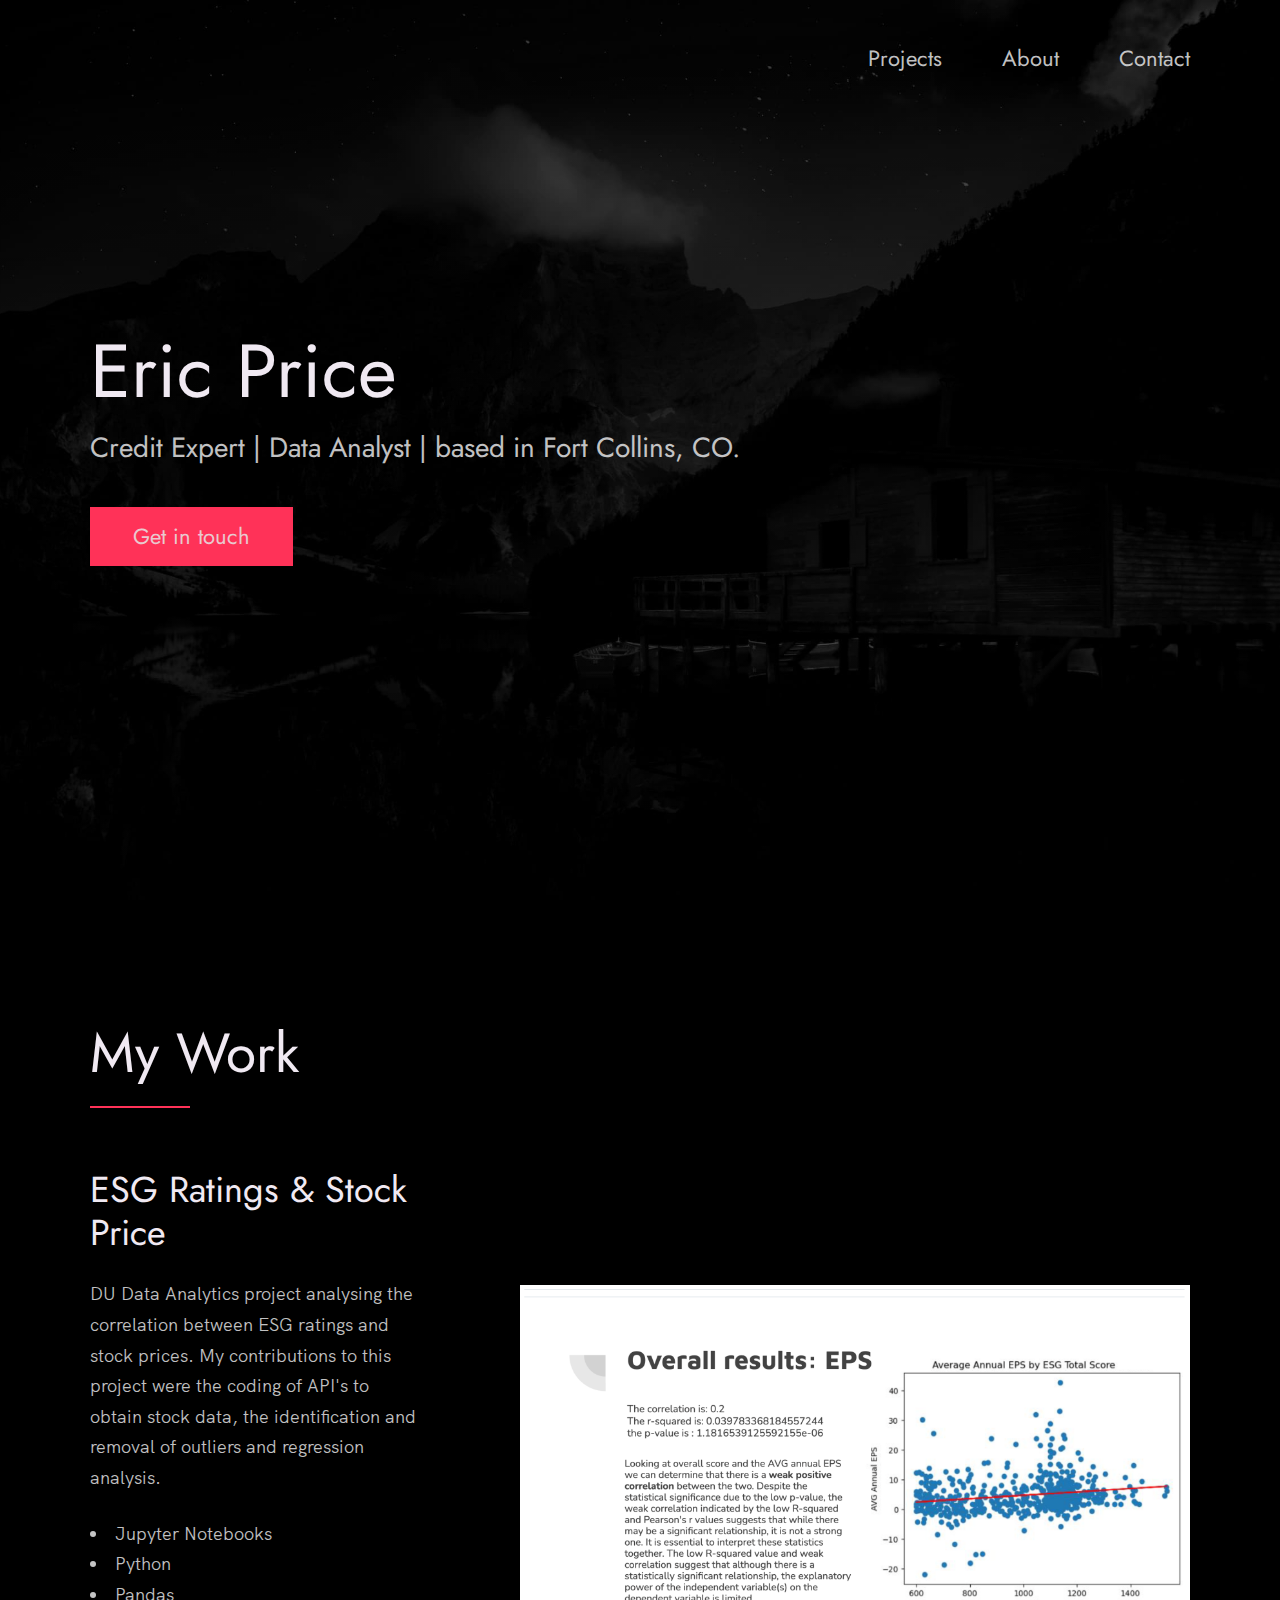
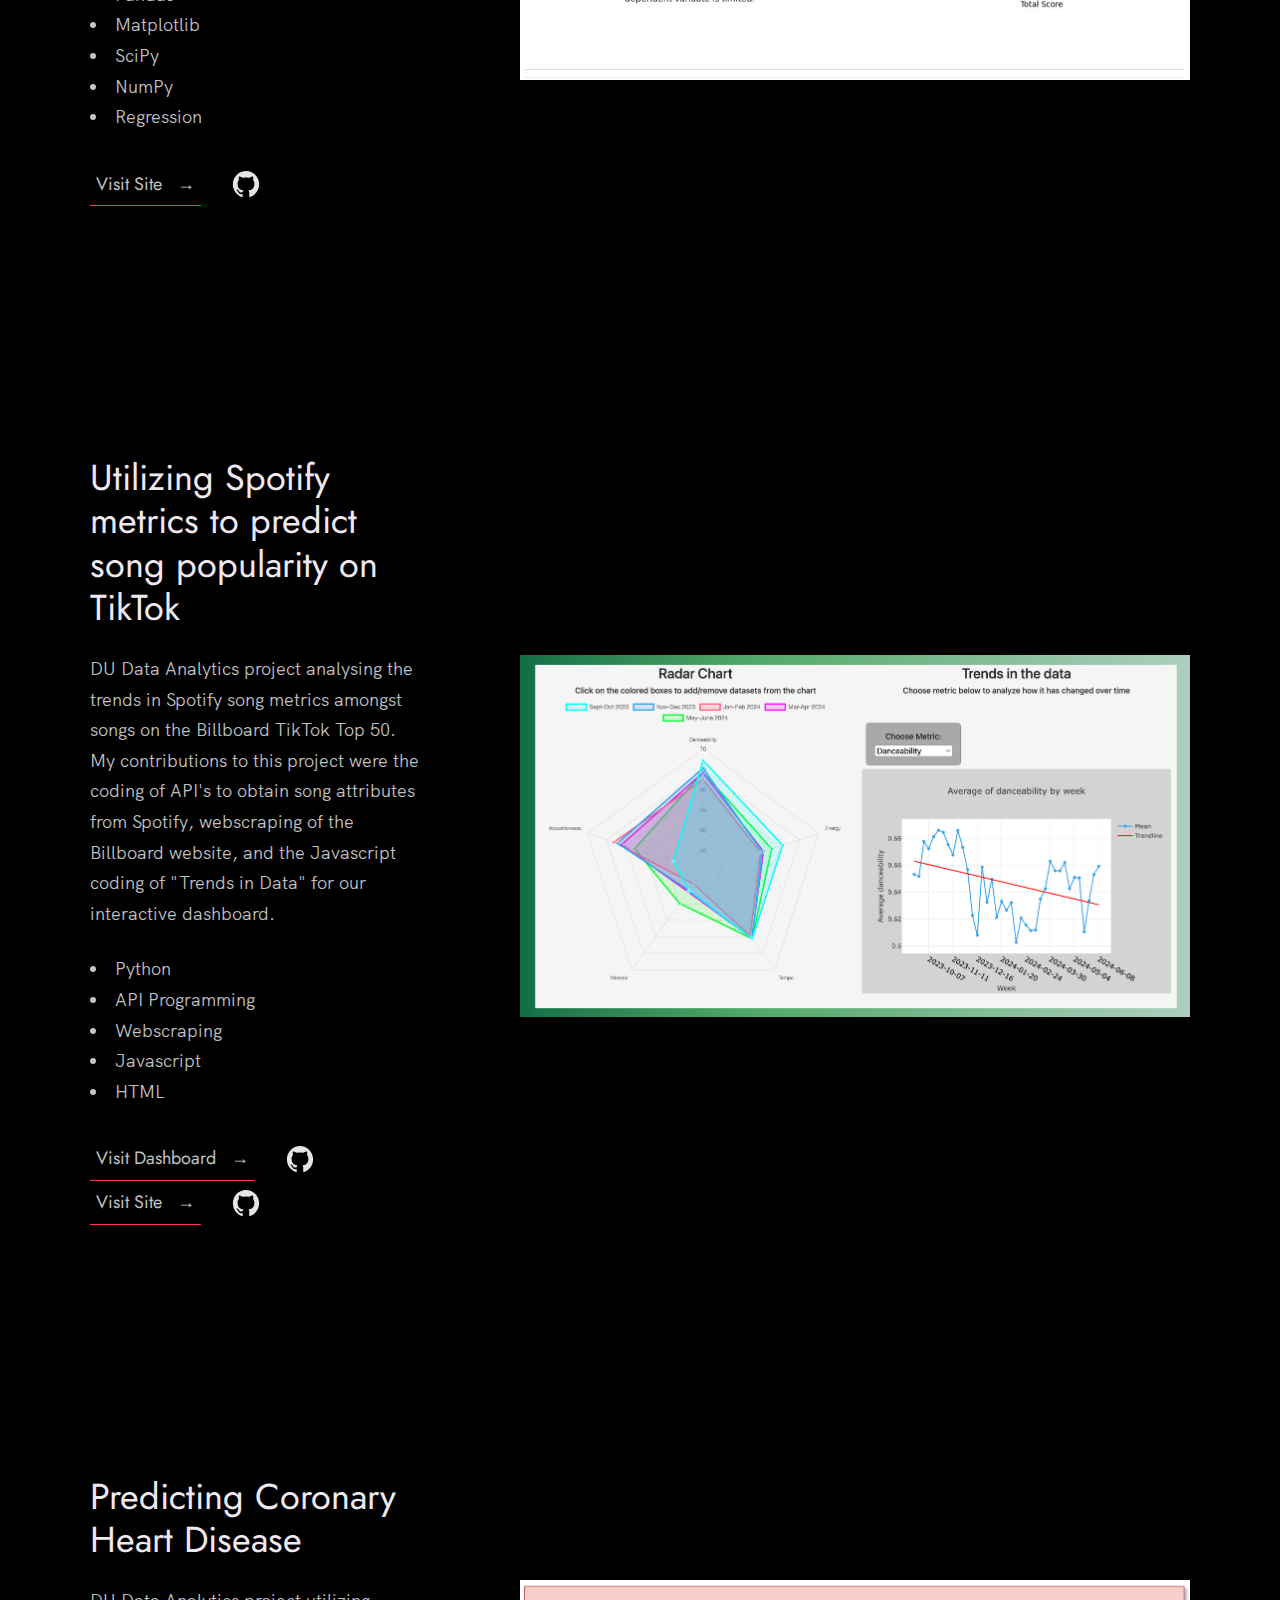
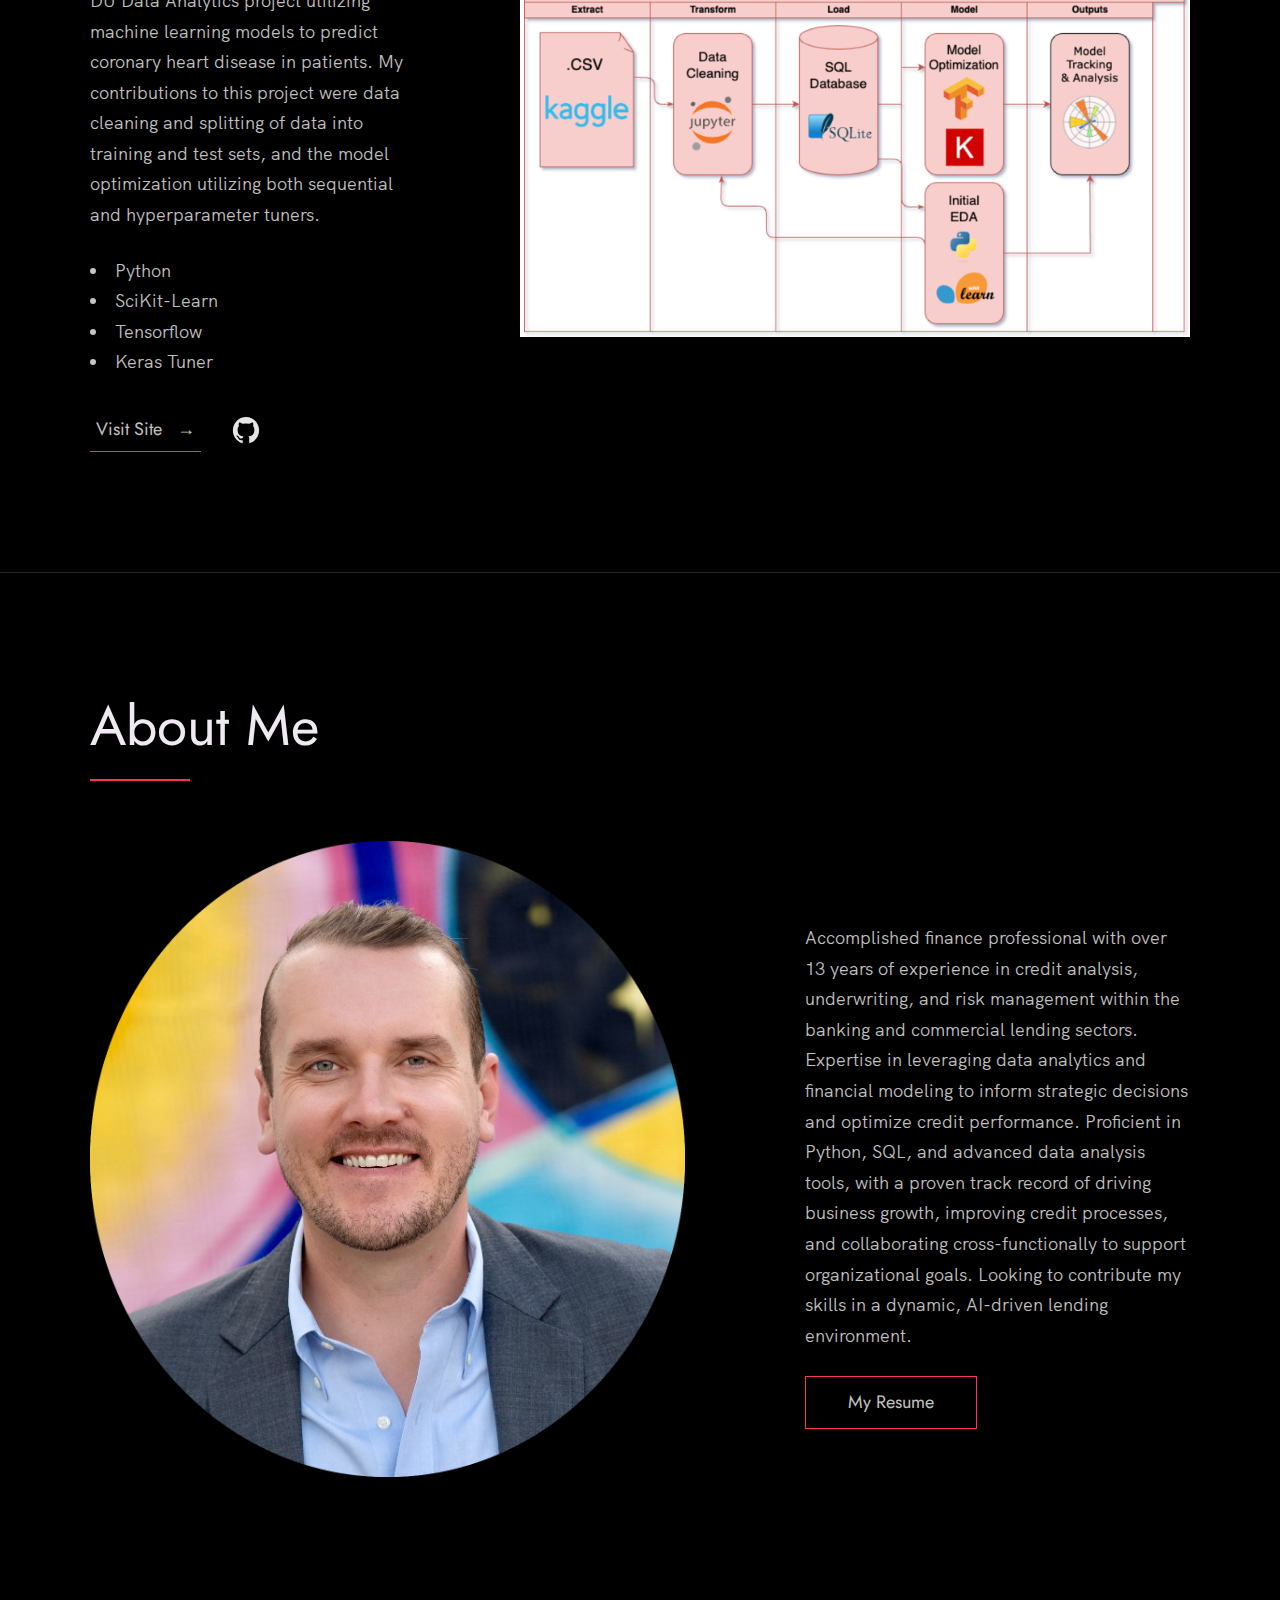
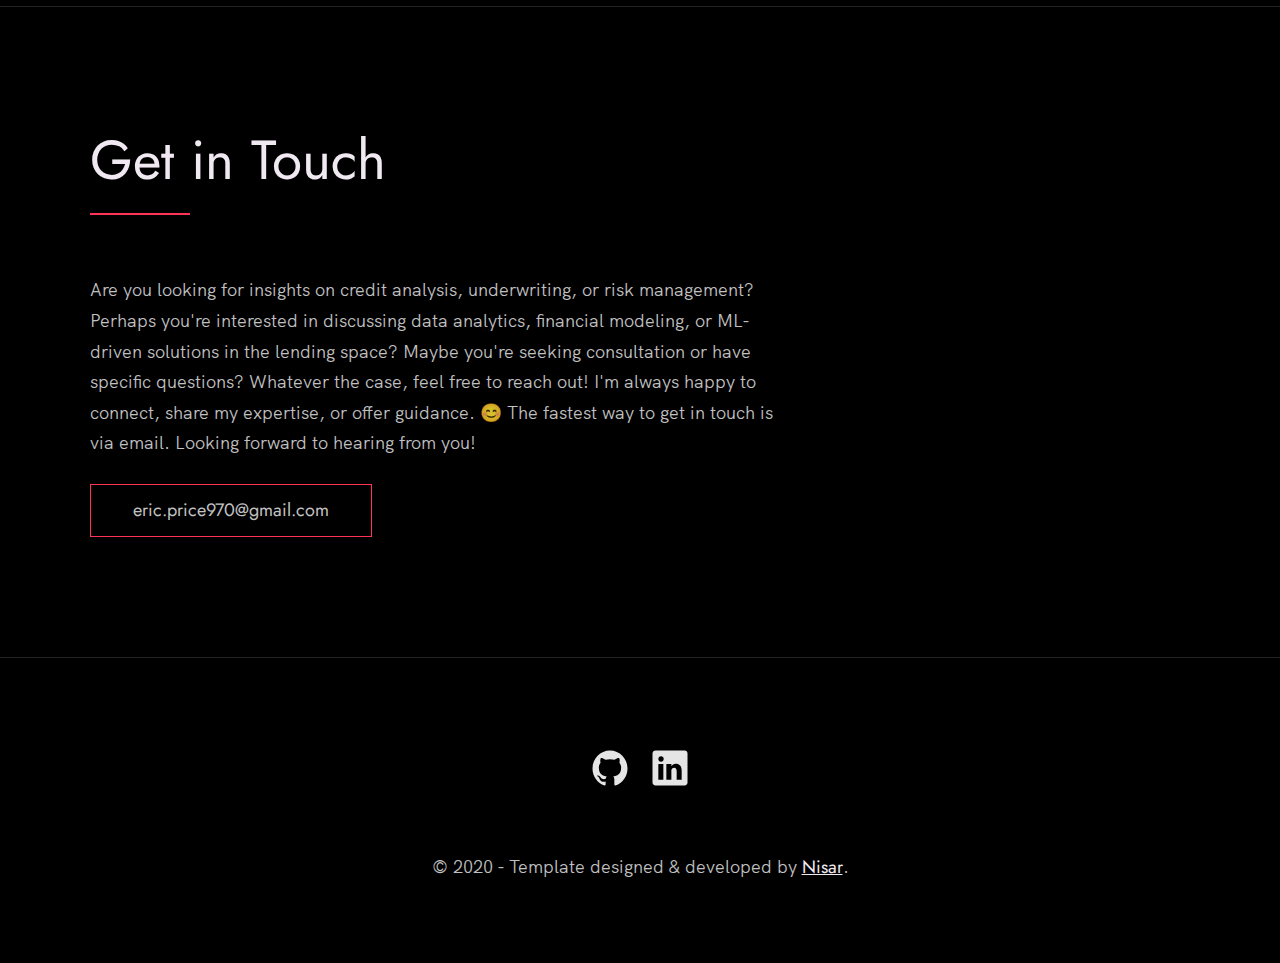
==== index.html @ 42fca0a2 "initial commit" ====
<!-- 
  Hello 😊.

  This template is designed and developed by Nisar Hassan Naqvi
  for anyone to use for free or customize the way they like.

  Github Repo: https://github.com/nisarhassan12/portfolio-template/
  My Website: https://nisar.dev

  For business & inquires, contact me => syednisarhassan12@gmail.com
-->

<!--
  Follow the instructions written in comments to create your stunning portfolio
-->

<!DOCTYPE html>
<html lang="en">

<head>
  <meta charset="UTF-8" />
  <meta name="viewport" content="width=device-width, initial-scale=1.0" />
  <link rel="shortcut icon" type="image/png" href="./images/favicon.png" />

  <!-- Put your site title here -->
  <title>
    Eric Price | Credit Expert | Data Analyst | based in Fort Collins, CO.
  </title>

  <meta name="description" content="Data Analyst and Credit professional with over 13 years experience banking and finance.">
  <!-- Add some coding keywords below, Ex: (React, CSS etc) -->
  <meta name="keywords" content="Eric Price, Python, Jupyter Notebooks, Pandas, SQL, R" />
  <link rel="stylesheet" href="index.css" />
</head>

<body>

  <!-- ***** Header ***** -->

  <header class="header" role="banner" id="top">
    <div class="row">
      <nav class="nav" role="navigation">
        <ul class="nav__items">
          <li class="nav__item"><a href="#work" class="nav__link">Projects</a></li>
          <li class="nav__item">
            <a href="#about" class="nav__link">About</a>
          </li>
          <li class="nav__item">
            <a href="#contact" class="nav__link">Contact</a>
          </li>
        </ul>
      </nav>
    </div>
    <div class="header__text-box row">
      <div class="header__text">
        <h1 class="heading-primary">
          <!-- Replace the following name with your name -->
          <span>Eric Price</span>
        </h1>
        <!-- Put a small paragraph about yourself -->
        <p>Credit Expert | Data Analyst | based in Fort Collins, CO.</p>
        <a href="#contact" class="btn btn--pink">Get in touch</a>
      </div>
    </div>
  </header>

  <main role="main">

    <!-- ***** Work ***** -->

    <section class="work" id="work">
      <div class="row">
        <h2>My Work</h2>
        <div class="work__boxes">

          <!-- Each div with the work__box class is a project. -->

          <div class="work__box">
            <div class="work__text">
              <h3>ESG Ratings & Stock Price</h3>
              <p>
                DU Data Analytics project analysing the correlation between ESG ratings and stock prices. My contributions to this project were the coding of API's to obtain stock data, the identification and removal of outliers and regression analysis.
              </p>
              <ul class="work__list">
                <li>Jupyter Notebooks</li>
                <li>Python</li>
                <li>Pandas</li>
                <li>Matplotlib</li>
                <li>SciPy</li>
                <li>NumPy</li>
                <li>Regression</li>


              </ul>

              <div class="work__links">
                <a href="https://github.com/r-swift/Group-4-Project-1" target="_blank" class="link__text">
                  Visit Site <span>&rarr;</span>
                </a>
                <a href="https://github.com/sbenhoff/portfolio" title="View Source Code" target="_blank">
                  <img src="./images/github.svg" class="work__code" alt="GitHub">
                </a>
              </div>
            </div>
            <div class="work__image-box">
              <img src="./images/project-1.png" class="work__image" alt="Project 1" />
            </div>
          </div>

          <div class="work__box">
            <div class="work__text">
              <h3>Utilizing Spotify metrics to predict song popularity on TikTok</h3>
              <p>
                DU Data Analytics project analysing the trends in Spotify song metrics amongst songs on the Billboard TikTok Top 50. My contributions to this project were the coding of API's to obtain song attributes from Spotify, webscraping of the Billboard website, and the Javascript coding of "Trends in Data" for our interactive dashboard.
              </p>
              <ul class="work__list">
                <li>Python</li>
                <li>API Programming</li>
                <li>Webscraping</li>
                <li>Javascript</li>
                <li>HTML</li>
              </ul>
              <div class="work__links">
                <a href="https://ecprice1.github.io/Tiktokify/" class="link__text">
                  Visit Dashboard <span>&rarr;</span>
                </a>
                <a href="#">
                  <img src="./images/github.svg" class="work__code" title="View Source Code" alt="GitHub">
                </a>
              </div>
              <div class="work__links">
                <a href="https://github.com/ECPrice1/Tiktokify" class="link__text">
                  Visit Site <span>&rarr;</span>
                </a>
                <a href="#">
                  <img src="./images/github.svg" class="work__code" title="View Source Code" alt="GitHub">
                </a>
              </div>
            </div>
            <div class="work__image-box">
              <img src="./images/project-2.png" class="work__image" alt="Project 1" />
            </div>
          </div>

          <div class="work__box">
            <div class="work__text">
              <h3>Predicting Coronary Heart Disease</h3>
              <p>
                DU Data Analytics project utilizing machine learning models to predict coronary heart disease in patients. My contributions to this project were data cleaning and splitting of data into training and test sets, and the model optimization utilizing both sequential and hyperparameter tuners.
              </p>
              <ul class="work__list">
                <li>Python</li>
                <li>SciKit-Learn</li>
                <li>Tensorflow</li>
                <li>Keras Tuner</li>
              </ul>

              <div class="work__links">
                <a href="https://github.com/andrewjmack/coronary-disease-predictive-model" class="link__text">
                  Visit Site <span>&rarr;</span>
                </a>
                <a href="#">
                  <img src="./images/github.svg" class="work__code" title="View Source Code" alt="GitHub">
                </a>
              </div>
            </div>
            <div class="work__image-box">
              <img src="./images/project-3.png" class="work__image" alt="Project 3" />
            </div>
          </div>
        </div>
      </div>
    </section>

<!-- ***** About ***** -->

    <section class="about" id="about">
      <div class="row">
        <h2>About Me</h2>
        <div class="about__content">
          <div class="about__text">
            <!-- Replace the below paragraph with info about yourself -->
            <p>
              Accomplished finance professional with over 13 years of experience in credit analysis, underwriting, and risk management within the banking and commercial lending sectors. Expertise in leveraging data analytics and financial modeling to inform strategic decisions and optimize credit performance. Proficient in Python, SQL, and advanced data analysis tools, with a proven track record of driving business growth, improving credit processes, and collaborating cross-functionally to support organizational goals. Looking to contribute my skills in a dynamic, AI-driven lending environment.
            </p>
            <!-- Provide a link to your resume -->
            <a href="resume.html" class="btn">My Resume</a>
          </div>

          <div class="about__photo-container">
            <!-- Add a nice photo of yourself -->
            <img class="about__photo" src="./images/Profile.png" alt="" />
          </div>
        </div>
      </div>
    </section>
  </main>

  <!-- ***** Contact ***** -->

  <section class="contact" id="contact">
    <div class="row">
      <h2>Get in Touch</h2>
      <div class="contact__info">
        <p>
          Are you looking for insights on credit analysis, underwriting, or risk management? Perhaps you're interested in discussing data analytics, financial modeling, or ML-driven solutions in the lending space? Maybe you're seeking consultation or have specific questions? Whatever the case, feel free to reach out! I'm always happy to connect, share my expertise, or offer guidance. 😊

The fastest way to get in touch is via email. Looking forward to hearing from you!
        </p>
        <!-- Replace the email with yours -->
        <a href="mailto:eric.price970@gmail.com" class="btn">eric.price970@gmail.com</a>
      </div>
    </div>
  </section>

  <!-- ***** Footer ***** -->

  <footer role="contentinfo" class="footer">
    <div class="row">
      <!-- Update the links to point to your accounts -->
      <ul class="footer__social-links">
        <li class="footer__social-link-item">
          <a href="https://github.com/ECPrice1/" title="Link to Github Profile">
            <img src="./images/github.svg" class="footer__social-image" alt="Github">
          </a>
        </li>
        <li class="footer__social-link-item">
          <a href="https://www.linkedin.com/in/eric-price-co">
            <img src="./images/linkedin.svg" title="Link to Linkedin Profile" class="footer__social-image" alt="Linkedin">
          </a>
        </li>
      </ul>

      <!-- If you give me some credit by keeping the below paragraph, will be huge for me 😊 Thanks. -->
      <p>
        &copy; 2020 - Template designed & developed by <a href="https://nisar.dev" class="link">Nisar</a>.
      </p>
      <div class="footer__github-buttons">
        <iframe
          src="https://ghbtns.com/github-btn.html?user=nisarhassan12&repo=portfolio-template&type=watch&count=true"
          frameborder="0" scrolling="0" width="170" height="20" title="Watch Portfolio Template on GitHub">
        </iframe>
      </div>
    </div>
  </footer>

  <a href="#top" class="back-to-top" title="Back to Top">
    <img src="./images/arrow-up.svg" alt="Back to Top" class="back-to-top__image"/>
  </a>
  <script src="./index.js"></script>
</body>

</html>
---- index.css ----
/* --------------------------------------- */
/* ----- Basic Setup ----- */
/* --------------------------------------- */

@font-face {
    font-family: 'Hk Grotesk';
    font-style: normal;
    font-weight: 400;
    src: url('./fonts/HKGrotesk-Regular.woff') format('woff');
}

@font-face {
    font-family: 'Jost';
    font-style: normal;
    font-weight: 400;
    src: url('./fonts/Jost-Regular.ttf') format('woff');
}

* {
    margin: 0;
    padding: 0;
    box-sizing: inherit;
}

:root {
    --font-size-small: 1.8rem;
    --font-size-normal: 2.2rem;
    --font-size-medium: 2.8rem;
    --font-size-medium-1: 3.6rem;
    --font-size-large: 5.5rem;
    --font-size-huge: 7.5rem;
    --font-stack: 'Hk Grotesk', sans-serif;

    --line-height-normal: 1.7;
    --line-height-small: 1.2;

    --black: #000;
    --pink: #ff3258;
    --white: #f0e9f2;
    --white-1: #e5e5e6da;


    --container-max-width: 1180px;
    --container-normal-width: 800px;
    --container-medium-width: 700px; 
    --container-small-width: 500px;

    --gutter-huge: 12rem;
    --gutter-medium: 6rem;
    --gutter-normal: 3rem;
    --gutter-small-1: 2.5rem;
    --gutter-small: 2rem;

    --border-light: 1px solid rgb(36, 35, 35);
}

html {
    font-size: 62.5%; /* (16/10)*100 = 62.5% => 1rem = 10px */
    box-sizing: border-box;
    scroll-behavior: smooth;
}

@media(max-width: 1000px) {
    html {
        font-size: 52%;
    }
}

body {
    font-size: var(--font-size-small);
    font-family: var(--font-stack);
    font-weight: 400;
    color: var(--white-1);
    line-height: var(--line-height-normal);
    background: var(--black);
    overflow-x: hidden;
}

.row {
    max-width: var(--container-max-width);
    margin: 0 auto;
}

@media(max-width: 1340px) {
    .row {
        max-width: 1100px;
    }
}

@media(max-width: 1240px) {
    .row {
        padding: 0 var(--gutter-medium);
    }
}

@media(max-width: 600px) {
    .row {
        padding: 0 var(--gutter-normal);
    }
}

@media(max-width: 600px) {
    .row {
        padding: 0 var(--gutter-small);
    }
}

section {
    padding: var(--gutter-huge) 0;
    border-bottom: var(--border-light);
}

img {
    object-fit: contain;
    max-width: 100%;
}

/* --------------------------------------- */
/* ----- Headlines and Paragraphs ----- */
/* --------------------------------------- */

h1,
h2,
h3 {
    font-family: 'Jost', sans-serif;
    font-weight: 400;
    line-height: var(--line-height-small);
    color: var(--white);
}

.heading-primary {
    line-height: 1;
    font-size: var(--font-size-huge);
    font-weight: 400;
}

@media(max-width: 900px) {
    .heading-primary {
        font-size: 6.5rem;
    }
}

h2 {
    font-size: var(--font-size-large);
    margin-bottom: var(--gutter-medium);
}

h2::after {
    content: '';
    display: block;
    height: 2px;
    width: 10rem;
    background: var(--pink);
    margin: var(--gutter-small) 0;
}

h3 {
    font-size: var(--font-size-medium-1);
    margin-bottom: var(--gutter-small);
}

@media(max-width: 500px) {
    .heading-primary {
        font-size: var(--font-size-large);
    }

    h2 {
        font-size: var(--font-size-medium-1);
    }

    h3 {
        font-size: var(--font-size-medium);
    }
}

p {
    margin: var(--gutter-small-1) 0;
}

@media(max-width: 900px) {
    p { 
        max-width: var(--container-small-width);
    }
}

/* --------------------------------------- */
/* ----- Buttons and Links ----- */
/* --------------------------------------- */

a {
    color: var(--white);
    font-weight: 400;
    font-family: 'Jost', sans-serif;
    transition: all .2s;
    outline: 2px solid transparent;
}

::-moz-focus-inner {
    border: 0;
}

button:focus,
a:focus {
    outline: 2px solid var(--pink);
}

body:not(.user-is-tabbing) button:focus,
body:not(.user-is-tabbing) a:focus {
    outline: none;
}

.link:hover {
    color: var(--pink);
}

.btn {
    position: relative;
    display: inline-block;
    padding: 1rem 4.2rem;
    text-decoration: none;
    color: inherit;
    border: 1px solid  var(--pink);
    font-weight: 400;
}

.btn:focus {
    outline: none;
}

.btn::after {
    content: '';
    display: block;
    position: absolute;
    top: 0;
    left: 0;
    right: 100%;
    background: var(--white);
    height: 100%;
    z-index: -1;
    transition: all 0.2s cubic-bezier(1, 0.68, 0.16, 0.9);
}

.btn:hover::after,
.btn:focus::after {
    right: 0;
    background: var(--pink);
}

.btn--pink {
    background: var(--pink);
    transition: all 0.2s;
}

.btn--pink::after {
    display: none;
}

.btn--pink:hover,
.btn--pink:focus {
    background: transparent;
}

.link__text {
    position: relative;
    display: inline-block;
    padding: .6rem;
    color: inherit;
    text-decoration: none;
    border-bottom: 1px solid var(--pink);
}

.link__text::after {
    content: '';
    display: block;
    position: absolute;
    top: 0;
    left: 0;
    right: 100%;
    background: var(--white);
    height: 100%;
    z-index: -1;
    transition: all 0.2s cubic-bezier(1, 0.68, 0.16, 0.9);
}

.link__text:focus {
    outline: none;
}

.link__text:hover::after,
.link__text:focus:after {
    right: 0;
    background: var(--pink);
}

.link__text span {
    padding-left: 1rem;
    font-family: sans-serif;
}

/* ----- Back to Top ----- */

.back-to-top {
    position: fixed;
    bottom: 4rem;
    right: 4rem;
    display: flex;
    justify-content: center;
    align-items: center;
    height: 5.5rem;
    width: 5.5rem;
    background-color: var(--pink);
    border-radius: 50%;
    z-index: 10;
    visibility: hidden;
    transition: all .4s;
}

.back-to-top__image {
    height: 70%;
}

@media(max-width: 900px) {
    .back-to-top {
        right: 2rem;
    }
}

@media(max-width: 500px) {
    .back-to-top {
        right: 1rem;
    }
}

/* --------------------------------------- */
/* ----- Navigation ----- */
/* --------------------------------------- */

.nav {
    display: flex;
    justify-content: flex-end;
    padding: var(--gutter-normal) 0;
}

.nav__items {
    display: flex;
    list-style: none;
}

.nav__item:not(:last-child) {
    margin-right: var(--gutter-medium);
}

@media(max-width: 500px) {
    .nav {
        justify-content: center;
    }
}

@media(max-width: 400px) {
    .nav__item:not(:last-child) {
        margin-right: var(--gutter-normal);
    }
}

@media(max-width: 300px) {
    .nav {
        font-size: var(--font-size-small);
    }
}

.nav__link {
    position: relative;
    display: inline-block;
    padding: 1rem 0;
    text-decoration: none;
    color: inherit;
    transition: all .2s;
}

.nav__link::after {
    content: '';
    position: absolute;
    bottom: 0;
    left: 0;
    right: 100%;
    display: inline-block;
    height: 1rem;
    background: var(--white);
    transition: all 0.25s cubic-bezier(1, 0.68, 0.16, 0.9);
}

.nav__link:hover {
    color: var(--pink);
}

.nav__link:hover::after {
    right: 0;
    height: 2px;
    background: var(--pink);
}

/* --------------------------------------- */
/* ----- Header ----- */
/* --------------------------------------- */

.header {
    background: linear-gradient(rgba(0,0,0, .1), rgba(0,0,0, .4)), 
        url('./images/header.jpg');
    height: 100vh;
    background-size: cover;
    background-position: center;
    background-attachment: fixed;
    font-size: var(--font-size-normal);
}

.header__text {
    position: absolute;
    top: 50%;
    transform: translateY(-50%);
}

.header__text p {
    margin: 1.5rem 0 3.5rem;
    max-width: var(--container-medium-width);
    font-family: 'Jost', sans-serif;
    font-size: var(--font-size-medium);
}

@media(max-width: 500px) {
    .header {
        text-align: center;
    }

    .header__text p {
        transform: scale(.8);
    }
}

/* --------------------------------------- */
/* ----- Work ----- */
/* --------------------------------------- */

.work__box {
    display: flex;
    align-items: center;
}

@media(max-width: 900px) {
    .work__box {
        align-items: initial;
        flex-direction: column-reverse;
    }
}

.work__box:not(:last-child) {
    margin-bottom: 25rem;
}

@media(max-width: 500px) {
    .work__box:not(:last-child) {
        margin-bottom: 20rem;
    }
}

.work__links {
    display: flex;
    align-items: center;
}

.work__text {
    flex: 0 0 30%;
}

.work__list {
    /* list-style-type: square; */
    list-style-position: inside;
    margin-bottom: var(--gutter-normal);
}

.work__code {
    display: block;
    height: 3rem;
    margin-left: var(--gutter-normal);
    transition: all .3s;
}

.work__code:hover {
    transform: scale(1.2);
}

.work__image-box {
    margin-bottom: var(--gutter-normal);
}

@media(min-width: 901px) {
    .work__image-box {
        flex: 1;
        margin: 0 0 0 10rem;
    }
}

@media(max-width: 900px) {
    .work__code {
        height: 4rem;
    }
}

/* --------------------------------------- */
/* ----- Clients ----- */
/* --------------------------------------- */

.client__logos {
    display: flex;
    justify-content: space-between;
    filter: invert(100%) grayscale(100%) opacity(.8);
}

.client__logo {
    height: 6.5rem;
    max-width: 18rem;
}

@media(max-width: 1240px) {
    .client__logos {
        overflow-x: scroll;
        padding: var(--gutter-normal);
    }

    .client__logo:not(:last-of-type) {
        margin-right: var(--gutter-medium);
    }
}

/* --------------------------------------- */
/* ----- About ----- */
/* --------------------------------------- */

.about__content {
    display: flex;
    flex-direction: row-reverse;
    align-items: center;
}

@media(max-width: 900px) {
    .about__content {
        flex-direction: column-reverse;
        align-items: initial;
    }
}

.about__photo-container {
    margin-bottom: var(--gutter-normal);
}

@media(min-width: 901px) {
    .about__text {
        flex: 0 0 35%;
    }
    
    .about__photo-container {
        flex: 1;
        margin: 0 var(--gutter-huge) 0 0;
    }
}

/* --------------------------------------- */
/* ----- Contact ----- */
/* --------------------------------------- */

.contact__info {
    max-width: var(--container-medium-width);
}

/* --------------------------------------- */
/* ----- Footer ----- */
/* --------------------------------------- */

.footer {
    text-align: center;
    padding: var(--gutter-medium) 0 var(--gutter-normal);
}

.footer__social-links {
    display: flex;
    justify-content: center;
    padding: var(--gutter-normal) 0;
    list-style: none;
}

.footer__social-link-item:not(:last-of-type) {
    margin-right: var(--gutter-small);
}

.footer__social-image {
    height: 4rem;
}

.footer__github-buttons {
    display: flex;
    justify-content: center;
}

.footer__github-buttons iframe {
    height: 2.5rem;
    width: 84px;
    transform: translateY(3px);
}

@media(max-width: 500px) {
    .footer {
        padding: var(--gutter-medium) 0;
    } 
}
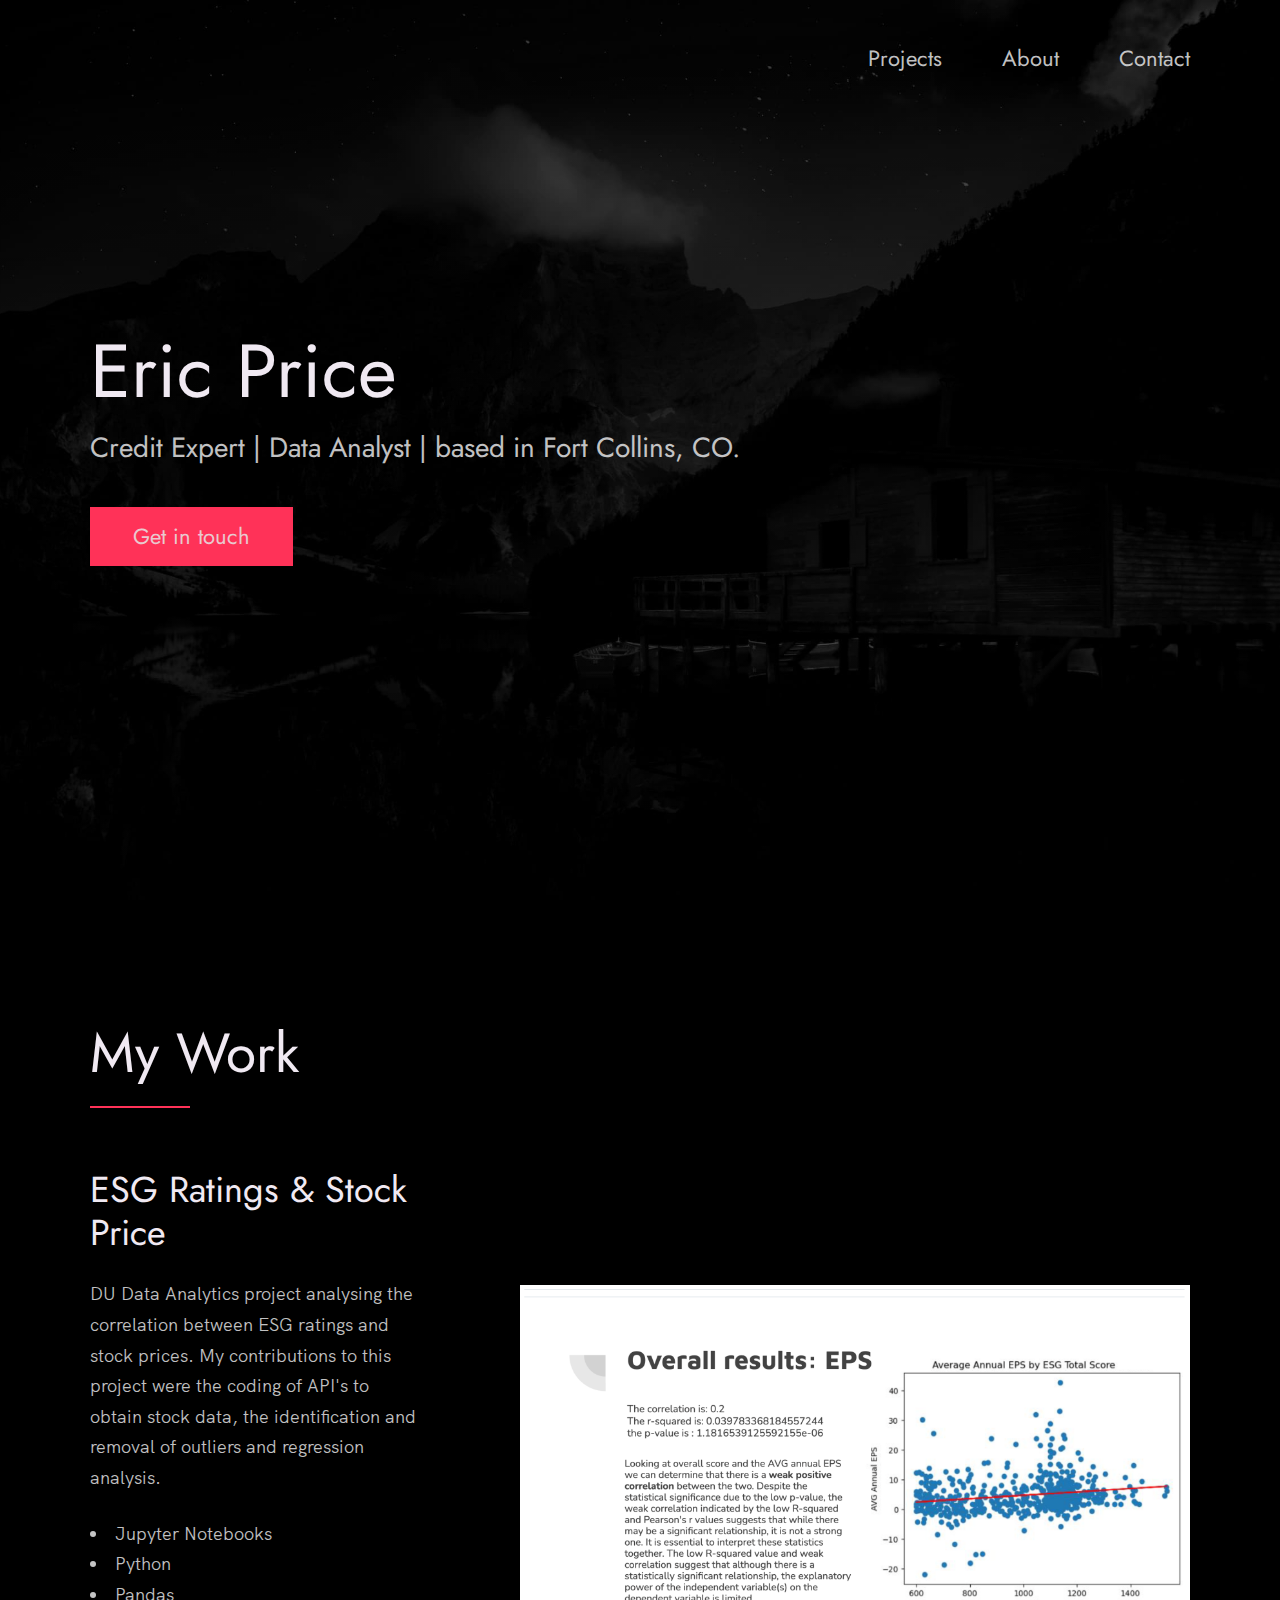
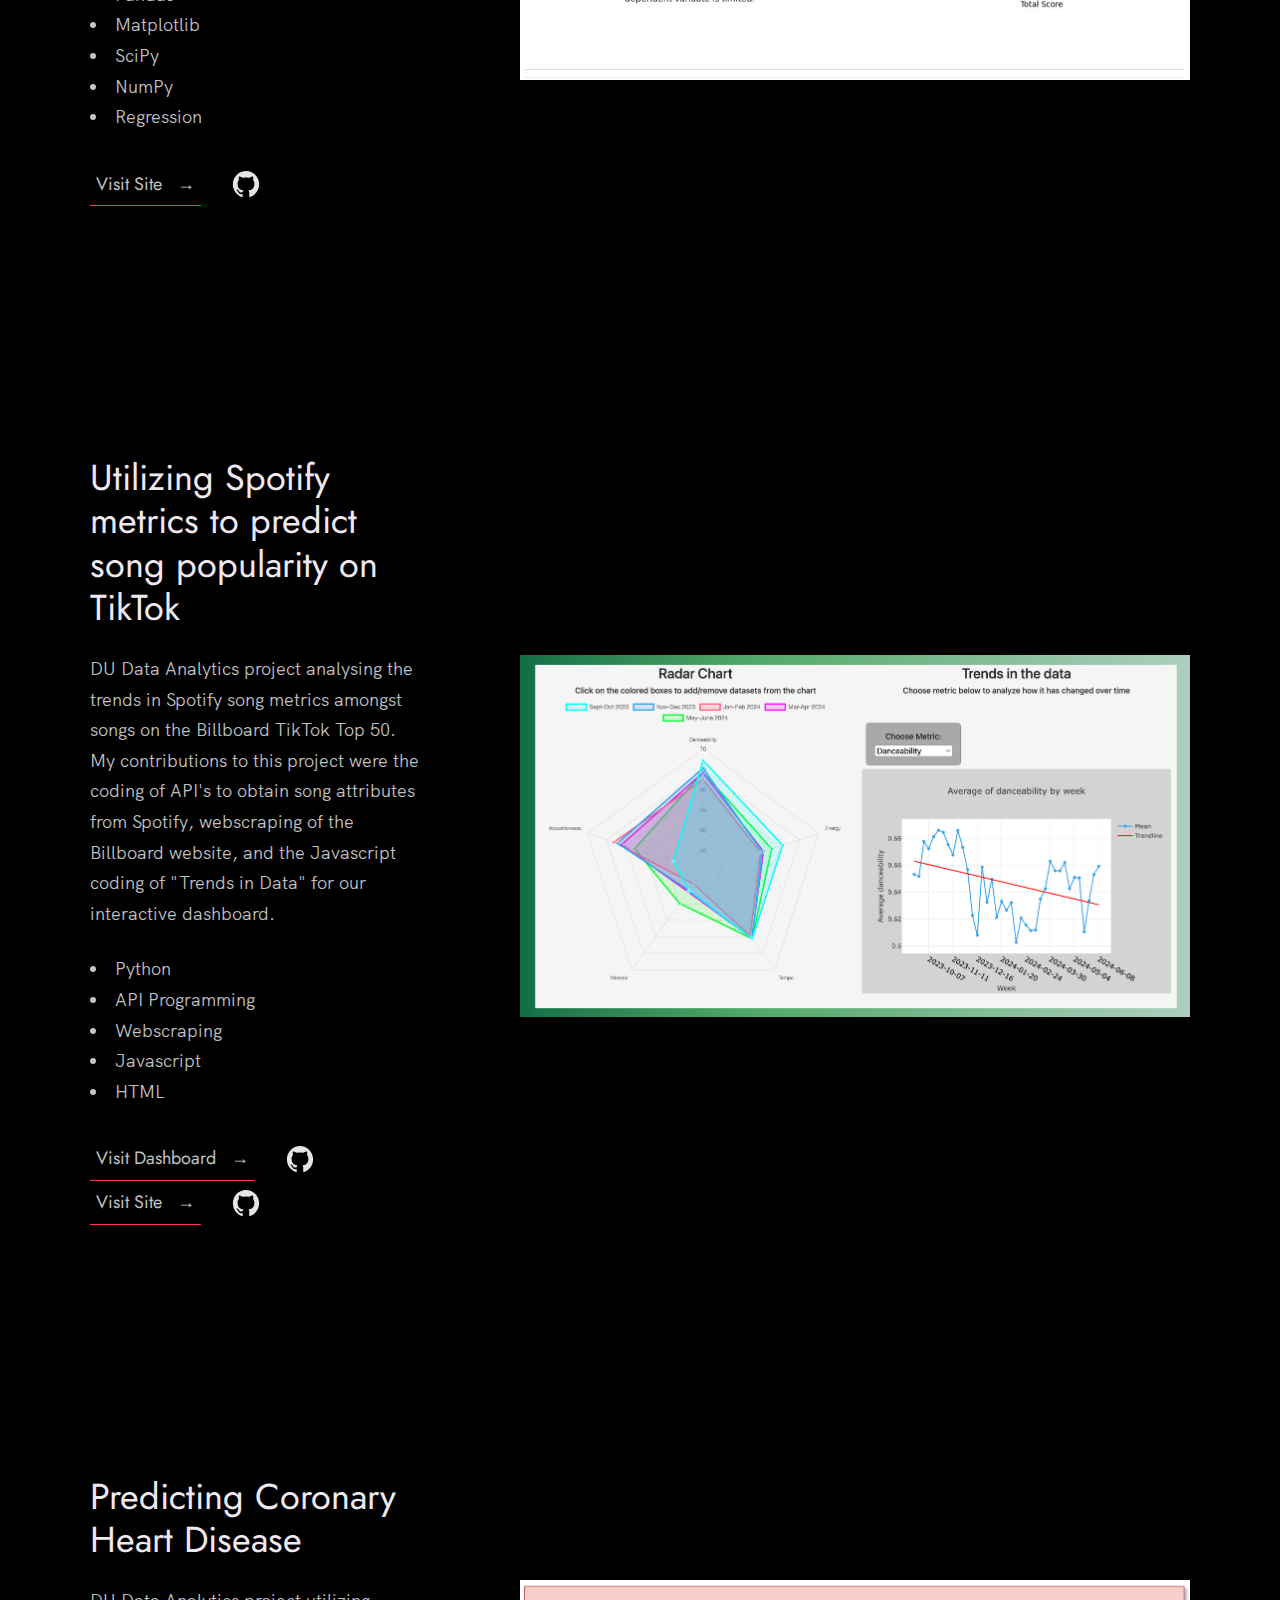
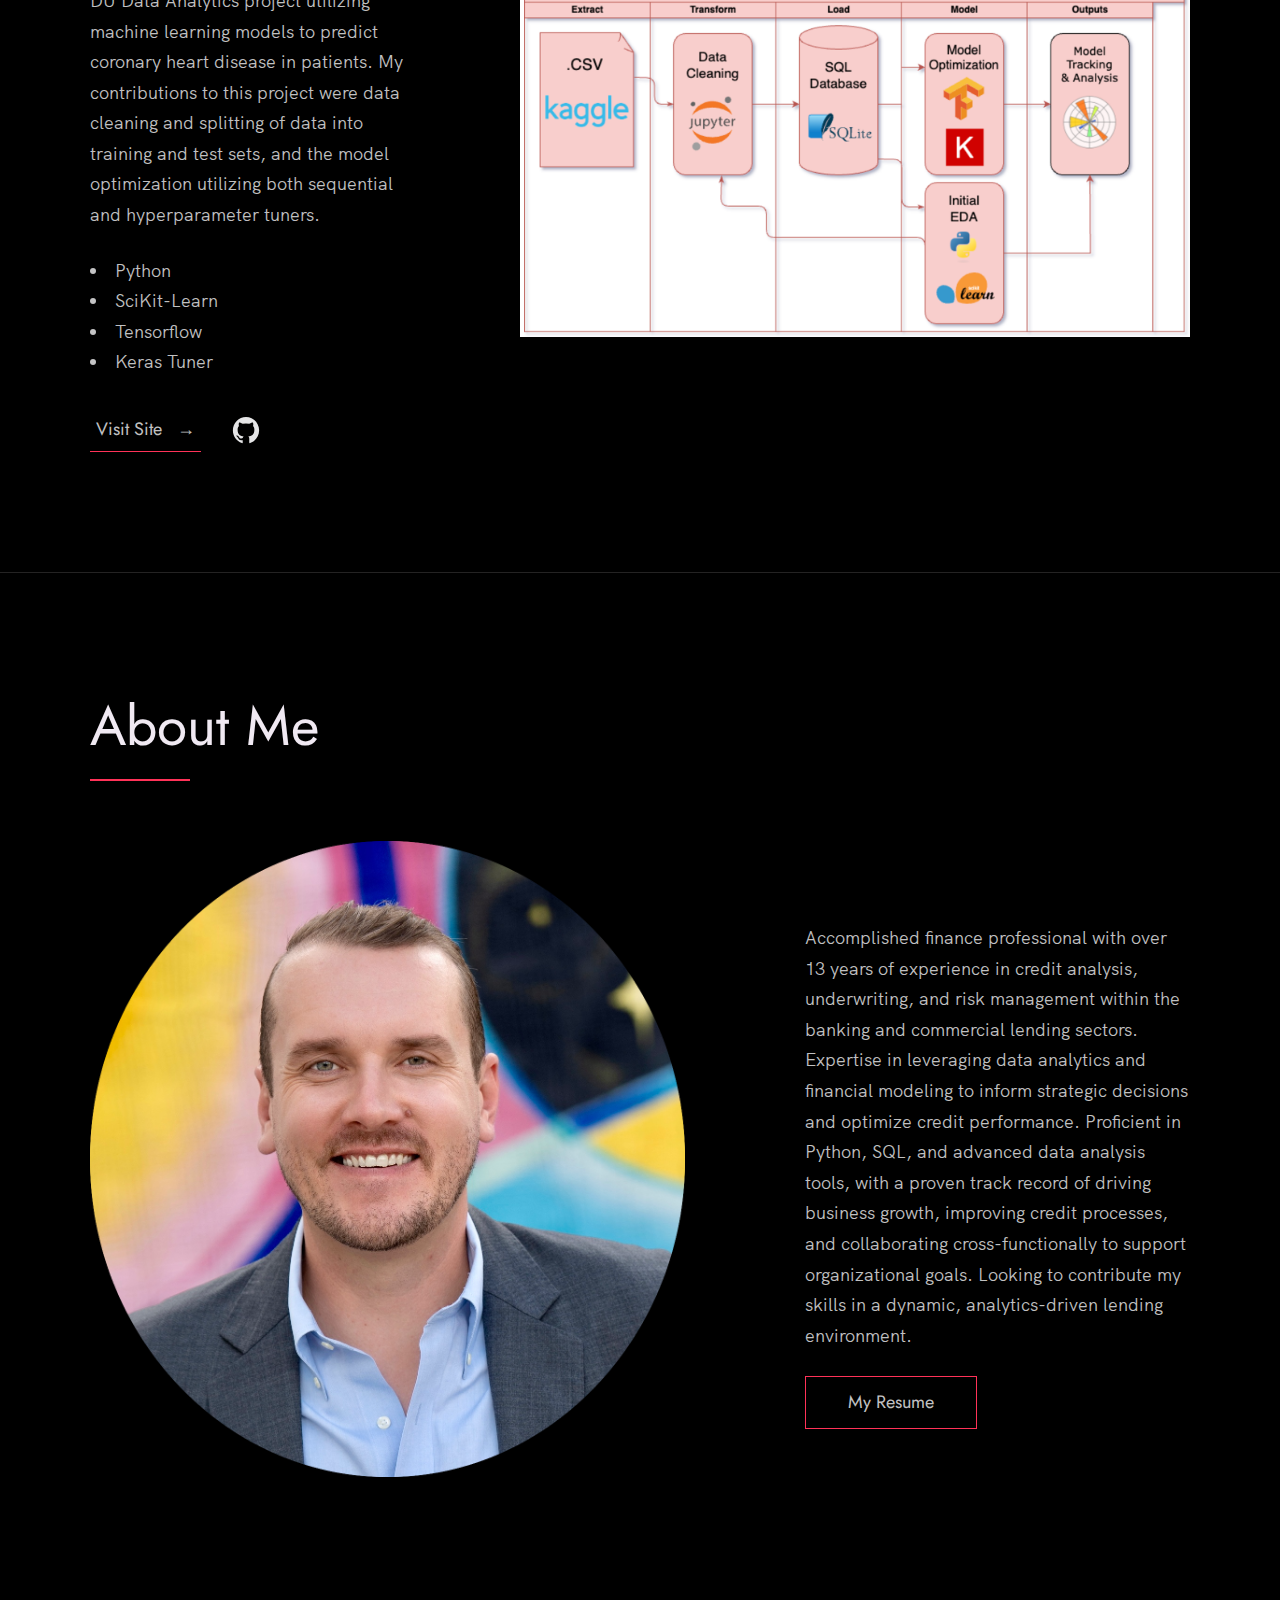
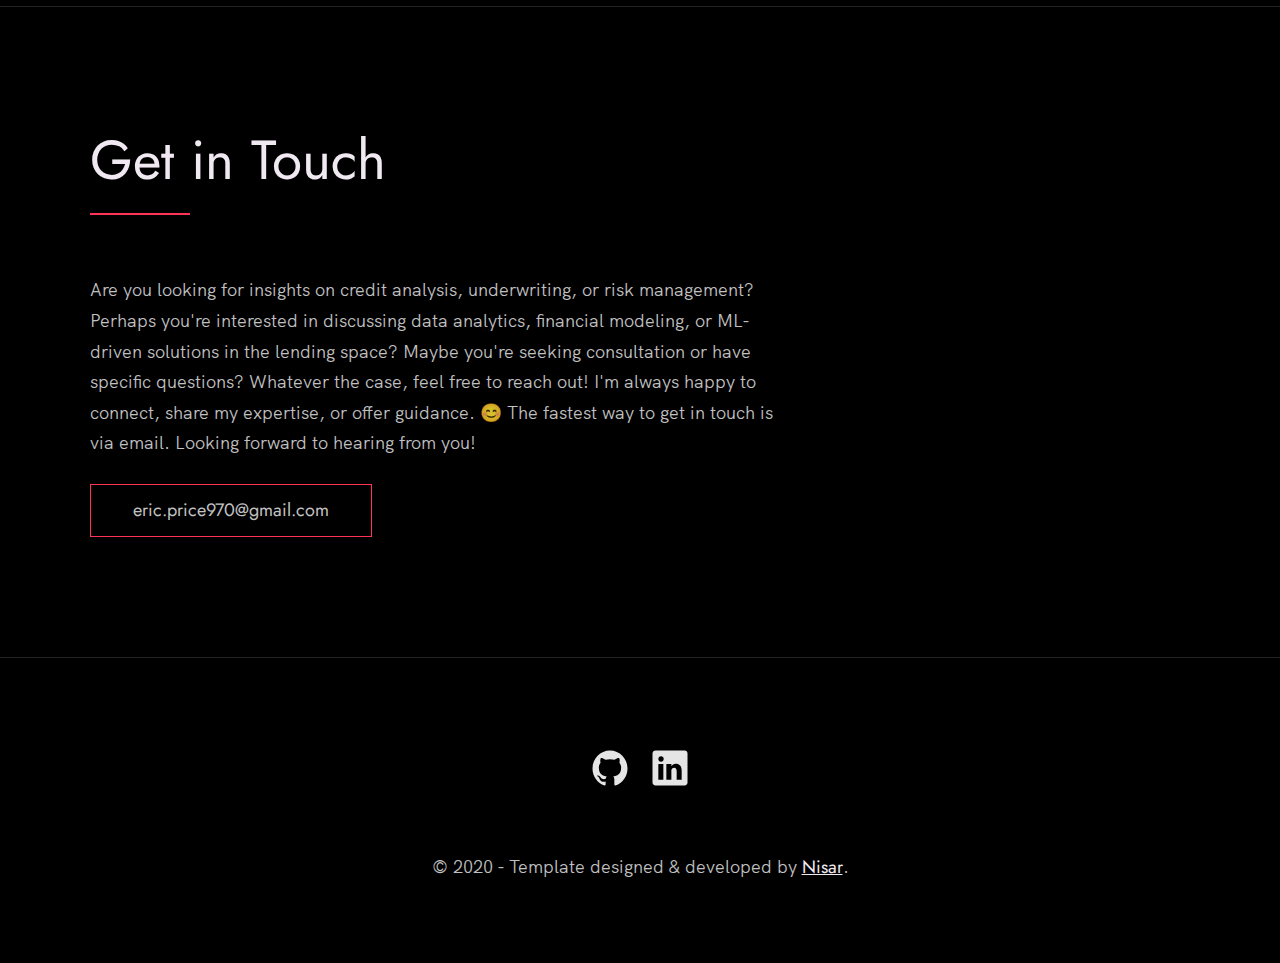
==== commit 6fbce4e1: "updated index.html" ====
--- a/index.html
+++ b/index.html
@@ -181,7 +181,7 @@
           <div class="about__text">
             <!-- Replace the below paragraph with info about yourself -->
             <p>
-              Accomplished finance professional with over 13 years of experience in credit analysis, underwriting, and risk management within the banking and commercial lending sectors. Expertise in leveraging data analytics and financial modeling to inform strategic decisions and optimize credit performance. Proficient in Python, SQL, and advanced data analysis tools, with a proven track record of driving business growth, improving credit processes, and collaborating cross-functionally to support organizational goals. Looking to contribute my skills in a dynamic, AI-driven lending environment.
+              Accomplished finance professional with over 13 years of experience in credit analysis, underwriting, and risk management within the banking and commercial lending sectors. Expertise in leveraging data analytics and financial modeling to inform strategic decisions and optimize credit performance. Proficient in Python, SQL, and advanced data analysis tools, with a proven track record of driving business growth, improving credit processes, and collaborating cross-functionally to support organizational goals. Looking to contribute my skills in a dynamic, analytics-driven lending environment.
             </p>
             <!-- Provide a link to your resume -->
             <a href="resume.html" class="btn">My Resume</a>
